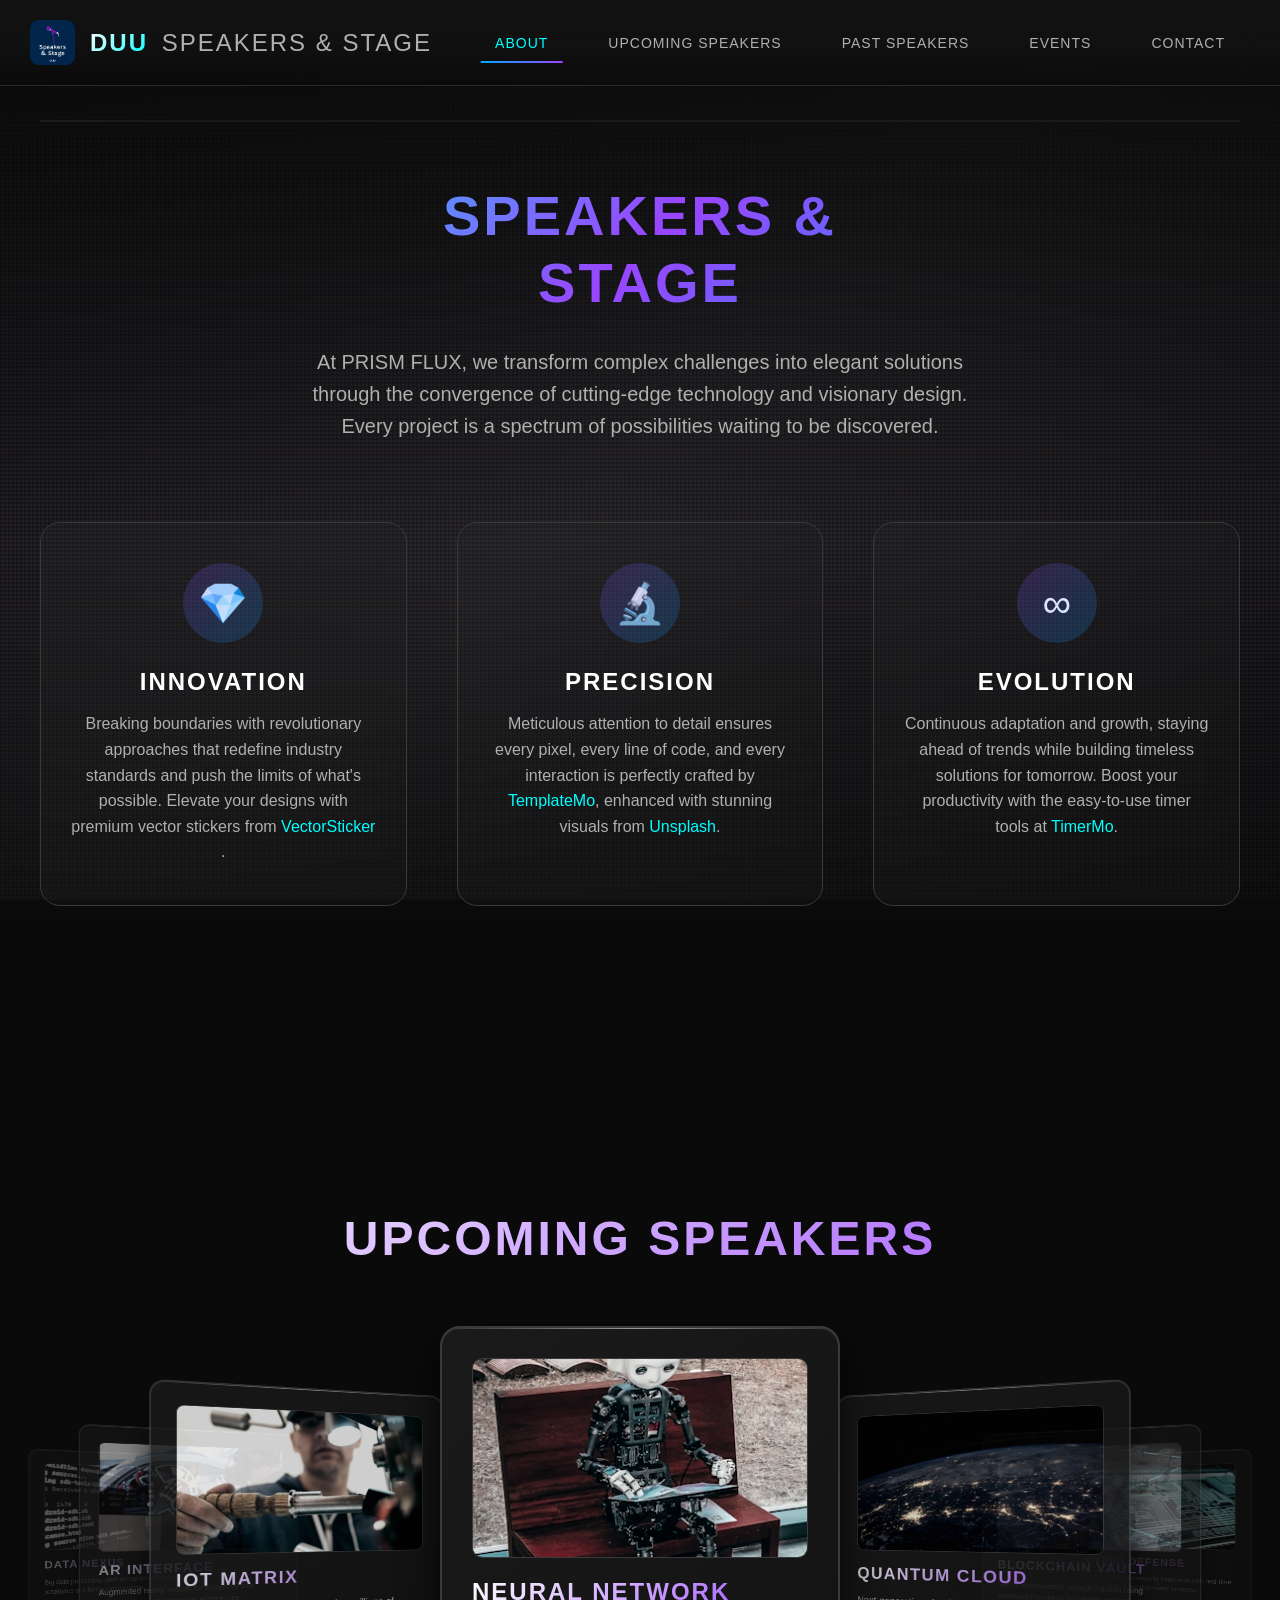
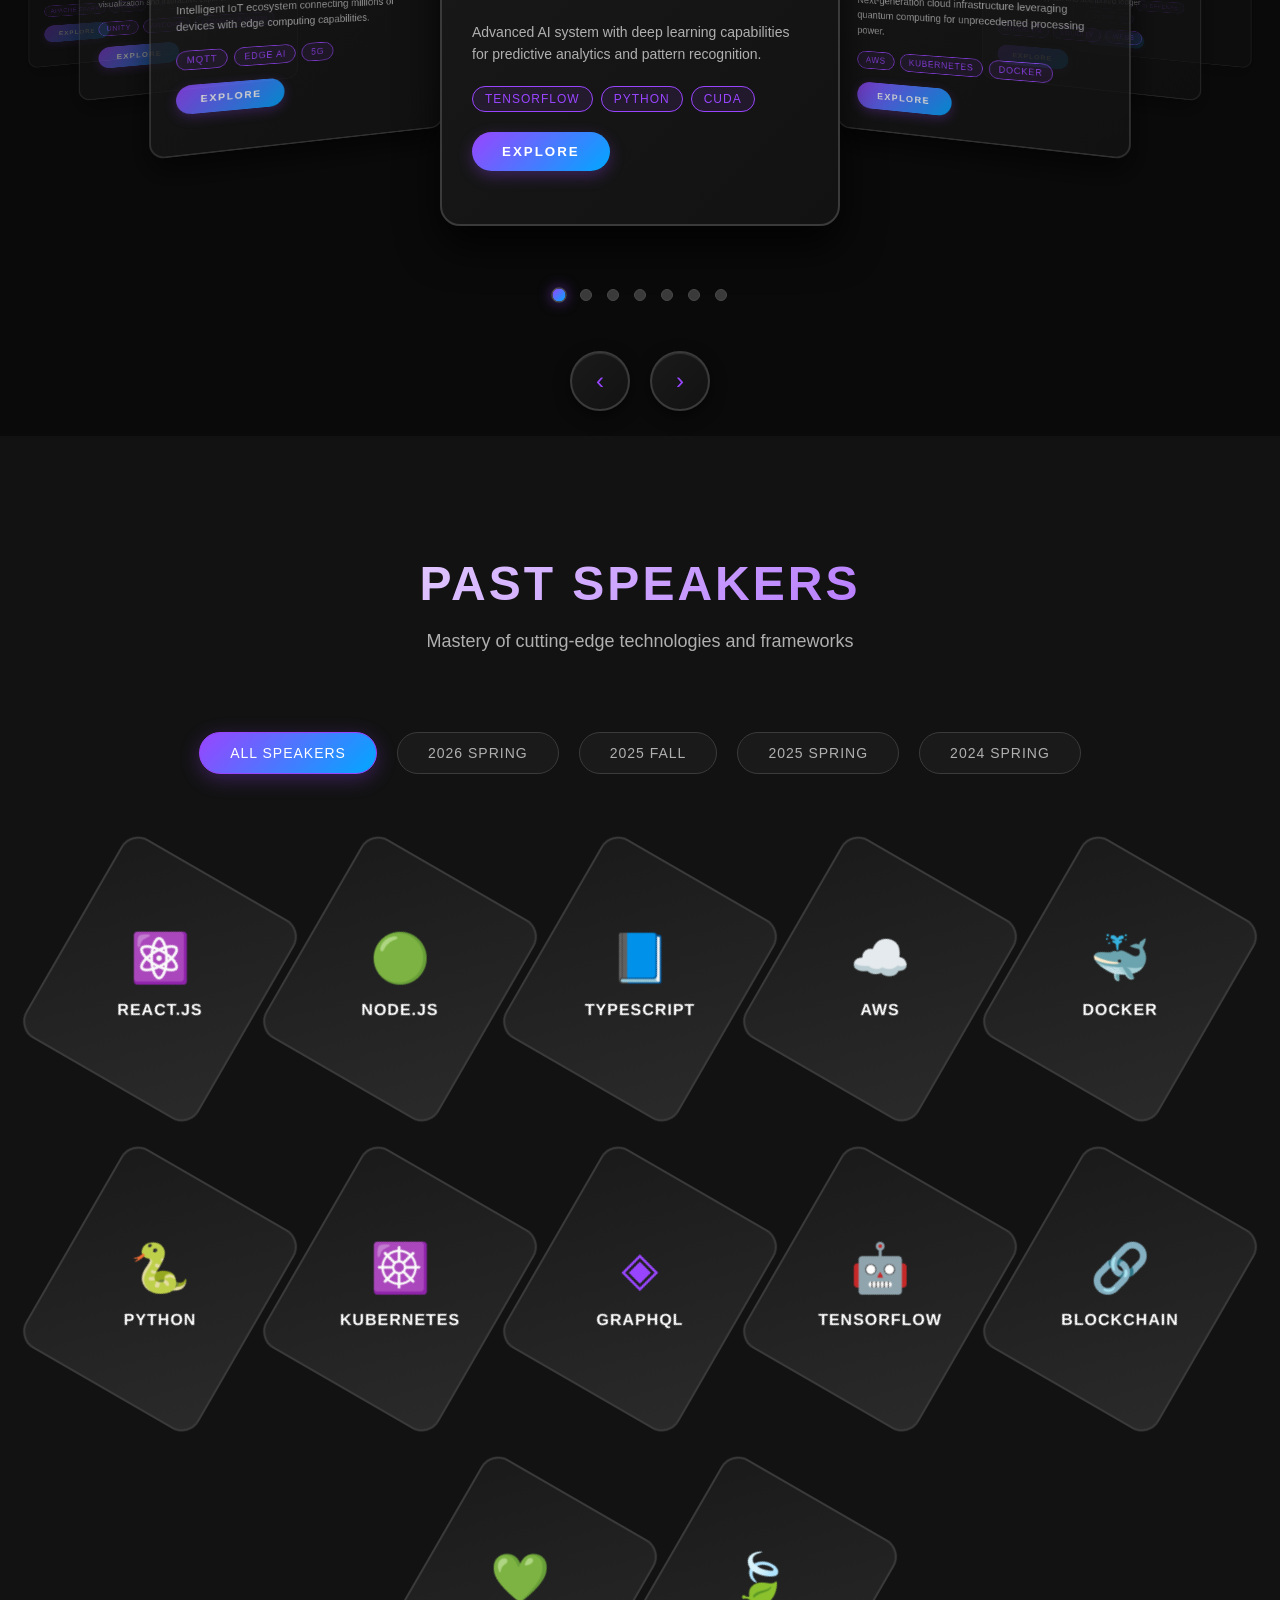
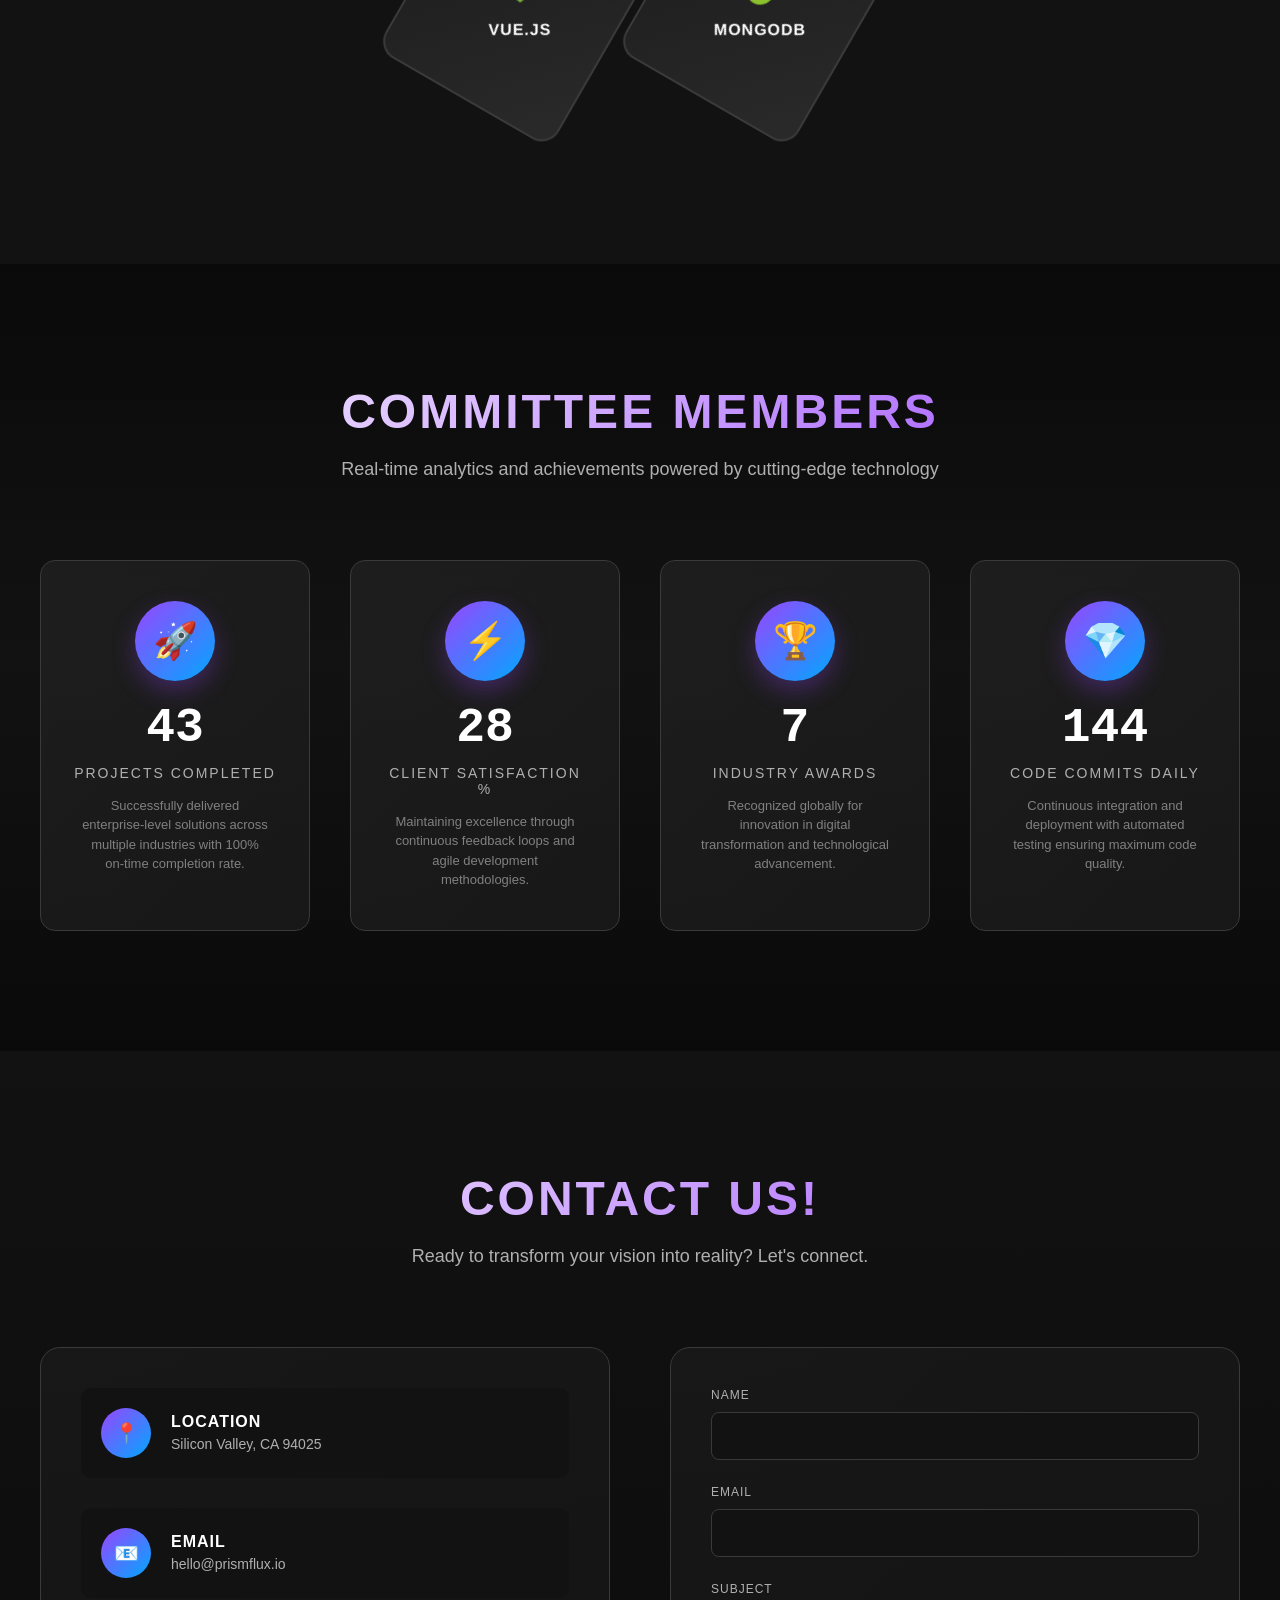
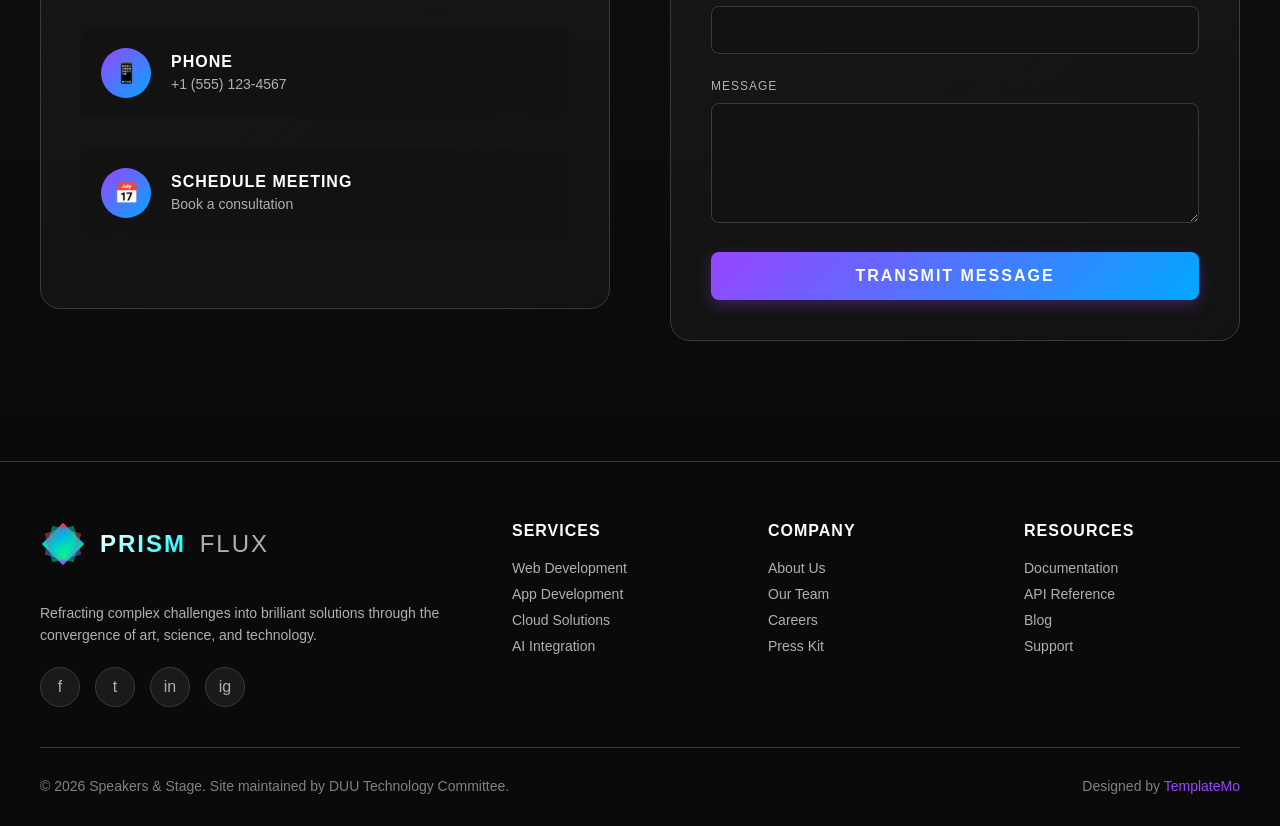
==== index.html @ f8efae1e "Upgraded past speakers card functionality + reorganized website sections." ====
<!DOCTYPE html>
<html lang="en">
<head>
    <meta charset="UTF-8">
    <meta name="viewport" content="width=device-width, initial-scale=1.0">
    <title>PRISM FLUX - Digital Innovation Studio</title>
    <link rel="stylesheet" href="templatemo-prism-flux.css">
</head>
<body>
    <div class="loader" id="loader">
        <div class="loader-content">
            <div class="loader-prism">
                <div class="prism-face"></div>
                <div class="prism-face"></div>
                <div class="prism-face"></div>
            </div>
            <div style="color: var(--accent-purple); font-size: 18px; text-transform: uppercase; letter-spacing: 3px;">backstage pass loading...</div>
        </div>
    </div>

    <header class="header" id="header">
        <nav class="nav-container">
            <a href="#about" class="logo">
                <div class="logo-icon">
                    <img src="images/speakers-stage-logo.png" class="logo-icon">
                </div>
                <span class="logo-text">
                    <span class="prism">duu</span>
                    <span class="flux">speakers & stage</span>
                </span>
            </a>
            
            <ul class="nav-menu" id="navMenu">
                <li><a href="#about" class="nav-link active">About</a></li>
                <li><a href="#home" class="nav-link">Upcoming Speakers</a></li>
                <li><a href="#skills" class="nav-link">Past Speakers</a></li>
                <li><a href="#stats" class="nav-link">Events</a></li>
                <li><a href="#contact" class="nav-link">Contact</a></li>
            </ul>
            
            <div class="menu-toggle" id="menuToggle">
                <span></span>
                <span></span>
                <span></span>
            </div>
        </nav>
    </header>

    <section class="philosophy-section" id="about">
        <div class="philosophy-container">
            <div class="prism-line"></div>
            
            <h1 class="philosophy-headline">
                Speakers &<br>Stage
            </h1>
            
            <p class="philosophy-subheading">
                At PRISM FLUX, we transform complex challenges into elegant solutions through the convergence of 
                cutting-edge technology and visionary design. Every project is a spectrum of possibilities 
                waiting to be discovered.
            </p>
            
            <div class="philosophy-pillars">
                <div class="pillar">
                    <div class="pillar-icon">💎</div>
                    <h3 class="pillar-title">Innovation</h3>
                    <p class="pillar-description">
                        Breaking boundaries with revolutionary approaches that redefine industry standards and push the limits of what's possible. Elevate your designs with premium vector stickers from <a href="https://www.vectorsticker.com" rel="nofollow" target="_blank">VectorSticker</a>.
                    </p>
                </div>
                
                <div class="pillar">
                    <div class="pillar-icon">🔬</div>
                    <h3 class="pillar-title">Precision</h3>
                    <p class="pillar-description">
                        Meticulous attention to detail ensures every pixel, every line of code, and every interaction is perfectly crafted by <a href="https://templatemo.com" rel="nofollow" target="_blank" style="color: var(--accent-cyan); text-decoration: none;">TemplateMo</a>, enhanced with stunning visuals from <a href="https://unsplash.com" rel="nofollow" target="_blank" style="color: var(--accent-cyan); text-decoration: none;">Unsplash</a>.
                    </p>
                </div>
                
                <div class="pillar">
                    <div class="pillar-icon">∞</div>
                    <h3 class="pillar-title">Evolution</h3>
                    <p class="pillar-description">
                        Continuous adaptation and growth, staying ahead of trends while building timeless solutions for tomorrow. Boost your productivity with the easy-to-use timer tools at <a href="https://timermo.com" rel="nofollow" target="_blank">TimerMo</a>.
                    </p>
                </div>
            </div>
            
            <div class="philosophy-particles" id="particles">
                </div>
        </div>
    </section>

    <section class="hero" id="home">
        <div class="carousel-container">
            <div class="section-header" style="margin-bottom: 40px;">
                <h2 class="section-title">Upcoming Speakers</h2>
            </div>
            <div class="carousel" id="carousel">
                </div>
            
            <div class="carousel-controls">
                <button class="carousel-btn" id="prevBtn">‹</button>
                <button class="carousel-btn" id="nextBtn">›</button>
            </div>
            
            <div class="carousel-indicators" id="indicators">
                </div>
        </div>
    </section>

    <section class="skills-section" id="skills">
        <div class="skills-container">
            <div class="section-header">
                <h2 class="section-title">Past Speakers</h2>
                <p class="section-subtitle">Mastery of cutting-edge technologies and frameworks</p>
            </div>
            
            <div class="skill-categories">
                <div class="category-tab active" data-category="all">All Speakers</div>
                <div class="category-tab" data-category="frontend">2026 Spring</div>
                <div class="category-tab" data-category="backend">2025 Fall</div>
                <div class="category-tab" data-category="cloud">2025 Spring</div>
                <div class="category-tab" data-category="emerging">2024 Spring</div>
            </div>

            <div class="skills-hexagon-grid" id="skillsGrid">
                </div>
        </div>
    </section>

    <section class="stats-section" id="stats">
        <div class="section-header">
            <h2 class="section-title">Committee Members</h2>
            <p class="section-subtitle">Real-time analytics and achievements powered by cutting-edge technology</p>
        </div>
        
        <div class="stats-grid">
            <div class="stat-card">
                <div class="stat-icon">🚀</div>
                <div class="stat-number" data-target="150">0</div>
                <div class="stat-label">Projects Completed</div>
                <p class="stat-description">Successfully delivered enterprise-level solutions across multiple industries with 100% on-time completion rate.</p>
            </div>
            
            <div class="stat-card">
                <div class="stat-icon">⚡</div>
                <div class="stat-number" data-target="99">0</div>
                <div class="stat-label">Client Satisfaction %</div>
                <p class="stat-description">Maintaining excellence through continuous feedback loops and agile development methodologies.</p>
            </div>
            
            <div class="stat-card">
                <div class="stat-icon">🏆</div>
                <div class="stat-number" data-target="25">0</div>
                <div class="stat-label">Industry Awards</div>
                <p class="stat-description">Recognized globally for innovation in digital transformation and technological advancement.</p>
            </div>
            
            <div class="stat-card">
                <div class="stat-icon">💎</div>
                <div class="stat-number" data-target="500">0</div>
                <div class="stat-label">Code Commits Daily</div>
                <p class="stat-description">Continuous integration and deployment with automated testing ensuring maximum code quality.</p>
            </div>
        </div>
    </section>

    <section class="contact-section" id="contact">
        <div class="section-header">
            <h2 class="section-title">Contact Us!</h2>
            <p class="section-subtitle">Ready to transform your vision into reality? Let's connect.</p>
        </div>
        
        <div class="contact-container">
            <div class="contact-info">
                <a href="https://maps.google.com/?q=Silicon+Valley+CA+94025" target="_blank" class="info-item">
                    <div class="info-icon">📍</div>
                    <div class="info-text">
                        <h4>Location</h4>
                        <p>Silicon Valley, CA 94025</p>
                    </div>
                </a>
                
                <a href="mailto:hello@prismflux.io" class="info-item">
                    <div class="info-icon">📧</div>
                    <div class="info-text">
                        <h4>Email</h4>
                        <p>hello@prismflux.io</p>
                    </div>
                </a>
                
                <a href="tel:+15551234567" class="info-item">
                    <div class="info-icon">📱</div>
                    <div class="info-text">
                        <h4>Phone</h4>
                        <p>+1 (555) 123-4567</p>
                    </div>
                </a>
                
                <a href="https://calendly.com" target="_blank" class="info-item">
                    <div class="info-icon">📅</div>
                    <div class="info-text">
                        <h4>Schedule Meeting</h4>
                        <p>Book a consultation</p>
                    </div>
                </a>
            </div>
            
            <form class="contact-form" id="contactForm">
                <div class="form-group">
                    <label for="name">Name</label>
                    <input type="text" id="name" name="name" required>
                </div>
                
                <div class="form-group">
                    <label for="email">Email</label>
                    <input type="email" id="email" name="email" required>
                </div>
                
                <div class="form-group">
                    <label for="subject">Subject</label>
                    <input type="text" id="subject" name="subject" required>
                </div>
                
                <div class="form-group">
                    <label for="message">Message</label>
                    <textarea id="message" name="message" required></textarea>
                </div>
                
                <button type="submit" class="submit-btn">Transmit Message</button>
            </form>
        </div>
    </section>

    <footer class="footer">
        <div class="footer-content">
            <div class="footer-brand">
                <div class="footer-logo">
                    <div class="logo-icon">
                        <div class="logo-prism">
                            <div class="prism-shape"></div>
                        </div>
                    </div>
                    <span class="logo-text">
                        <span class="prism">PRISM</span>
                        <span class="flux">FLUX</span>
                    </span>
                </div>
                <p class="footer-description">
                    Refracting complex challenges into brilliant solutions through the convergence of art, science, and technology.
                </p>
                <div class="footer-social">
                    <a href="#" class="social-icon">f</a>
                    <a href="#" class="social-icon">t</a>
                    <a href="#" class="social-icon">in</a>
                    <a href="#" class="social-icon">ig</a>
                </div>
            </div>
            
            <div class="footer-section">
                <h4>Services</h4>
                <div class="footer-links">
                    <a href="#">Web Development</a>
                    <a href="#">App Development</a>
                    <a href="#">Cloud Solutions</a>
                    <a href="#">AI Integration</a>
                </div>
            </div>
            
            <div class="footer-section">
                <h4>Company</h4>
                <div class="footer-links">
                    <a href="#">About Us</a>
                    <a href="#">Our Team</a>
                    <a href="#">Careers</a>
                    <a href="#">Press Kit</a>
                </div>
            </div>
            
            <div class="footer-section">
                <h4>Resources</h4>
                <div class="footer-links">
                    <a href="#">Documentation</a>
                    <a href="#">API Reference</a>
                    <a href="#">Blog</a>
                    <a href="#">Support</a>
                </div>
            </div>
        </div>
        
        <div class="footer-bottom">
            <div class="copyright">
                © 2026 Speakers & Stage. Site maintained by DUU Technology Committee.
            </div>
            <div class="footer-credits">
                Designed by <a href="https://templatemo.com" rel="nofollow" target="_blank">TemplateMo</a>
            </div>
        </div>
    </footer>
<script src="templatemo-prism-scripts.js"></script>
</body>
</html>
---- templatemo-prism-flux.css ----
@charset "utf-8";
/* CSS Document */

/*

TemplateMo 600 Prism Flux

https://templatemo.com/tm-600-prism-flux

*/

* {
	margin: 0;
	padding: 0;
	box-sizing: border-box;
}

:root {
	--primary-black: #0a0a0a;
	--carbon-dark: #121212;
	--carbon-medium: #1a1a1a;
	--carbon-light: #2a2a2a;
	--metal-dark: #3a3a3a;
	--metal-light: #4a4a4a;
	--accent-red: #ff3333;
	--accent-blue: #00a8ff;
	--accent-green: #00ff88;
	--accent-purple: #9945ff;
	--accent-cyan: #00ffff;
	--text-primary: #ffffff;
	--text-secondary: #b0b0b0;
	--text-dim: #808080;
}

html {
	scroll-behavior: smooth;
}

body {
	font-family: 'Orbitron', 'Rajdhani', sans-serif;
	background: var(--primary-black);
	color: var(--text-primary);
	overflow-x: hidden;
	position: relative;
}

/* Carbon Fiber Background Pattern */
body::before {
	content: '';
	position: fixed;
	top: 0;
	left: 0;
	width: 100%;
	height: 100%;
	background:
		repeating-linear-gradient(0deg,
			transparent,
			transparent 2px,
			rgba(255, 255, 255, 0.03) 2px,
			rgba(255, 255, 255, 0.03) 4px),
		repeating-linear-gradient(90deg,
			transparent,
			transparent 2px,
			rgba(255, 255, 255, 0.03) 2px,
			rgba(255, 255, 255, 0.03) 4px),
		linear-gradient(135deg,
			var(--primary-black) 0%,
			var(--carbon-dark) 25%,
			var(--carbon-medium) 50%,
			var(--carbon-dark) 75%,
			var(--primary-black) 100%);
	z-index: -2;
}

/* Animated Grid Overlay */
body::after {
	content: '';
	position: fixed;
	top: 0;
	left: 0;
	width: 100%;
	height: 100%;
	background-image:
		linear-gradient(rgba(255, 51, 51, 0.05) 2px, transparent 2px),
		linear-gradient(90deg, rgba(255, 51, 51, 0.05) 2px, transparent 2px);
	background-size: 150px 150px;
	animation: gridMove 20s linear infinite;
	z-index: -1;
	opacity: 0.5;
}

@keyframes gridMove {
	0% {
		transform: translate(0, 0);
	}

	100% {
		transform: translate(150px, 150px);
	}
}

/* Loading Screen */
.loader {
	position: fixed;
	top: 0;
	left: 0;
	width: 100%;
	height: 100vh;
	background: var(--primary-black);
	display: flex;
	justify-content: center;
	align-items: center;
	z-index: 10000;
	transition: opacity 0.5s, visibility 0.5s;
}

.loader.hidden {
	opacity: 0;
	visibility: hidden;
}

.loader-content {
	text-align: center;
}

.loader-prism {
	width: 100px;
	height: 100px;
	position: relative;
	margin: 0 auto 30px;
}

.prism-face {
	position: absolute;
	width: 100%;
	height: 100%;
	border: 2px solid transparent;
	transform-origin: center;
	animation: prismRotate 3s linear infinite;
}

.prism-face:nth-child(1) {
	border-image: linear-gradient(45deg, var(--accent-red), var(--accent-blue)) 1;
	animation-delay: 0s;
}

.prism-face:nth-child(2) {
	border-image: linear-gradient(45deg, var(--accent-blue), var(--accent-green)) 1;
	transform: rotate(60deg);
	animation-delay: 0.2s;
}

.prism-face:nth-child(3) {
	border-image: linear-gradient(45deg, var(--accent-green), var(--accent-purple)) 1;
	transform: rotate(120deg);
	animation-delay: 0.4s;
}

@keyframes prismRotate {
	0% {
		transform: rotate(0deg) scale(1);
	}

	50% {
		transform: rotate(180deg) scale(1.2);
	}

	100% {
		transform: rotate(360deg) scale(1);
	}
}

/* Navigation Header */
.header {
	position: fixed;
	top: 0;
	width: 100%;
	background: linear-gradient(180deg,
			rgba(18, 18, 18, 0.98) 0%,
			rgba(18, 18, 18, 0.9) 50%,
			rgba(18, 18, 18, 0) 100%);
	backdrop-filter: blur(20px);
	border-bottom: 1px solid rgba(255, 255, 255, 0.1);
	z-index: 1000;
	transition: all 0.3s ease;
}

.header.scrolled {
	background: rgba(18, 18, 18, 0.98);
	backdrop-filter: blur(30px);
	box-shadow: 0 10px 30px rgba(0, 0, 0, 0.8);
}

.nav-container {
	max-width: 1400px;
	margin: 0 auto;
	display: flex;
	justify-content: space-between;
	align-items: center;
	padding: 20px 30px;
}

.logo {
	display: flex;
	align-items: center;
	text-decoration: none;
	position: relative;
}

.logo-icon {
	width: 45px;
	height: 45px;
	margin-right: 15px;
	position: relative;
}

/* Prism-inspired logo */
.logo-prism {
	width: 100%;
	height: 100%;
	position: relative;
	display: flex;
	align-items: center;
	justify-content: center;
}

.prism-shape {
	width: 30px;
	height: 30px;
	position: relative;
	transform: rotate(45deg);
	background: linear-gradient(135deg,
			var(--accent-red) 0%,
			var(--accent-blue) 33%,
			var(--accent-green) 66%,
			var(--accent-purple) 100%);
	animation: prismShine 3s ease-in-out infinite;
}

@keyframes prismShine {

	0%,
	100% {
		filter: brightness(1) hue-rotate(0deg);
		transform: rotate(45deg) scale(1);
	}

	50% {
		filter: brightness(1.5) hue-rotate(10deg);
		transform: rotate(45deg) scale(1.1);
	}
}

.prism-shape::before,
.prism-shape::after {
	content: '';
	position: absolute;
	width: 100%;
	height: 100%;
	background: inherit;
	opacity: 0.5;
}

.prism-shape::before {
	transform: rotate(60deg);
}

.prism-shape::after {
	transform: rotate(-60deg);
}

.logo-text {
	font-size: 24px;
	font-weight: 900;
	letter-spacing: 2px;
	text-transform: uppercase;
}

.logo-text .prism {
	background: linear-gradient(135deg, var(--text-primary), var(--accent-cyan));
	-webkit-background-clip: text;
	-webkit-text-fill-color: transparent;
	background-clip: text;
}

.logo-text .flux {
	color: var(--text-secondary);
	font-weight: 300;
	margin-left: 5px;
}

.nav-menu {
	display: flex;
	list-style: none;
	gap: 10px;
	align-items: center;
}

.nav-menu a {
	color: var(--text-secondary);
	text-decoration: none;
	padding: 12px 25px;
	transition: all 0.3s ease;
	position: relative;
	text-transform: uppercase;
	font-weight: 500;
	letter-spacing: 1px;
	font-size: 14px;
}

.nav-menu a::before {
	content: '';
	position: absolute;
	bottom: 0;
	left: 50%;
	transform: translateX(-50%);
	width: 0;
	height: 2px;
	background: linear-gradient(90deg, var(--accent-blue), var(--accent-purple));
	transition: width 0.3s ease;
}

.nav-menu a:hover {
	color: var(--text-primary);
}

.nav-menu a:hover::before,
.nav-menu a.active::before {
	width: 80%;
}

.nav-menu a.active {
	color: var(--accent-cyan);
}

.menu-toggle {
	display: none;
	flex-direction: column;
	cursor: pointer;
	padding: 5px;
}

.menu-toggle span {
	width: 30px;
	height: 3px;
	background: linear-gradient(90deg, var(--accent-blue), var(--accent-purple));
	margin: 3px 0;
	transition: 0.3s;
	border-radius: 2px;
}

.menu-toggle.active span:nth-child(1) {
	transform: rotate(-45deg) translate(-5px, 6px);
}

.menu-toggle.active span:nth-child(2) {
	opacity: 0;
}

.menu-toggle.active span:nth-child(3) {
	transform: rotate(45deg) translate(-5px, -6px);
}

/* Hero Section with 3D Carousel */
.hero {
	position: relative !important;
	height: 1300px !important;
	width: 100%;
	display: flex !important;
	align-items: center !important;
	justify-content: center !important;
	overflow: visible !important;
	margin-top: -350px !important; 
	z-index: 1 !important;
	transform: none !important;
}

.hero .section-header {
    margin-bottom: 110px !important;
    position: relative !important;
    z-index: 10 !important;
	margin-top: -100px !important; 

}

.carousel-container {
	position: relative !important;
	width: 100% !important;
	max-width: 1600px !important;
	height: 400px !important;
	perspective: 1000px !important;
	margin-top: 250px
}

.carousel {
	position: relative !important;
	width: 100% !important;
	height: 100% !important;
	transform-style: preserve-3d !important;
}


.carousel-item {
	position: absolute;
	width: 400px;
	height: 500px;
	left: 50%;
	top: 50%;
	transform-style: preserve-3d;
	transition: all 0.8s cubic-bezier(0.4, 0.0, 0.2, 1);
	cursor: pointer;
	transform-origin: center center;
}

.carousel-item .card {
	width: 100%;
	height: 100%;
	background: linear-gradient(135deg, var(--carbon-medium), var(--carbon-dark));
	border: 2px solid var(--metal-dark);
	border-radius: 20px;
	padding: 30px;
	position: relative;
	overflow: hidden;
	box-shadow:
		0 20px 40px rgba(0, 0, 0, 0.8),
		inset 0 1px 0 rgba(255, 255, 255, 0.1);
}

.carousel-item .card::before {
	content: '';
	position: absolute;
	top: 0;
	left: 0;
	right: 0;
	height: 1px;
	background: linear-gradient(90deg,
			transparent,
			rgba(255, 255, 255, 0.5),
			transparent);
	animation: scanline 3s linear infinite;
}

@keyframes scanline {
	0% {
		transform: translateY(0);
	}

	100% {
		transform: translateY(500px);
	}
}

.card-number {
	position: absolute;
	top: 20px;
	right: 30px;
	font-size: 72px;
	font-weight: 900;
	color: rgba(153, 69, 255, 0.1);
	font-family: 'Orbitron', monospace;
}

.card-image {
	width: 100%;
	height: 200px;
	background: var(--carbon-dark);
	border-radius: 10px;
	margin-bottom: 20px;
	overflow: hidden;
	position: relative;
	border: 1px solid var(--metal-dark);
}

.card-image img {
	width: 100%;
	height: 100%;
	object-fit: cover;
	filter: grayscale(50%) contrast(1.2);
	transition: all 0.5s ease;
}

.carousel-item:hover .card-image img {
	filter: grayscale(0%) contrast(1.3);
	transform: scale(1.1);
}

.card-title {
	font-size: 24px;
	font-weight: 700;
	margin-bottom: 15px;
	text-transform: uppercase;
	letter-spacing: 2px;
	background: linear-gradient(135deg, var(--text-primary), var(--accent-purple));
	-webkit-background-clip: text;
	-webkit-text-fill-color: transparent;
	background-clip: text;
}

.card-description {
	color: var(--text-secondary);
	line-height: 1.6;
	margin-bottom: 20px;
	font-size: 14px;
}

.card-tech {
	display: flex;
	flex-wrap: wrap;
	gap: 8px;
	margin-bottom: 20px;
}

.tech-badge {
	padding: 5px 12px;
	background: rgba(153, 69, 255, 0.1);
	border: 1px solid var(--accent-purple);
	border-radius: 20px;
	font-size: 12px;
	color: var(--accent-purple);
	text-transform: uppercase;
	letter-spacing: 1px;
}

.card-cta {
	padding: 12px 30px;
	background: linear-gradient(135deg, var(--accent-purple), var(--accent-blue));
	border: none;
	border-radius: 30px;
	color: var(--text-primary);
	font-weight: 700;
	text-transform: uppercase;
	letter-spacing: 2px;
	cursor: pointer;
	transition: all 0.3s ease;
	box-shadow: 0 5px 15px rgba(153, 69, 255, 0.3);
}

.card-cta:hover {
	transform: translateY(-2px);
	box-shadow: 0 8px 25px rgba(153, 69, 255, 0.5);
}

.carousel-controls {
	position: absolute;
	bottom: -300px;
	left: 50%;
	transform: translateX(-50%);
	display: flex;
	gap: 20px;
	z-index: 100;
	margin-top: 700px !important

}

.carousel-btn {
	width: 60px;
	height: 60px;
	background: linear-gradient(135deg, var(--carbon-medium), var(--carbon-dark));
	border: 2px solid var(--metal-dark);
	border-radius: 50%;
	color: var(--accent-purple);
	font-size: 24px;
	cursor: pointer;
	transition: all 0.3s ease;
	display: flex;
	align-items: center;
	justify-content: center;
	box-shadow:
		0 5px 15px rgba(0, 0, 0, 0.5),
		inset 0 1px 0 rgba(255, 255, 255, 0.1);
}

.carousel-btn:hover {
	border-color: var(--accent-purple);
	box-shadow:
		0 8px 25px rgba(153, 69, 255, 0.3),
		inset 0 1px 0 rgba(255, 255, 255, 0.2);
	transform: scale(1.1);
}

.carousel-indicators {
	position: absolute;
	bottom: -190px;
	left: 50%;
	transform: translateX(-50%);
	display: flex;
	gap: 15px;
	z-index: 100;
}

.indicator {
	width: 12px;
	height: 12px;
	background: var(--metal-dark);
	border: 1px solid var(--metal-light);
	border-radius: 50%;
	cursor: pointer;
	transition: all 0.3s ease;
}

.indicator.active {
	background: linear-gradient(135deg, var(--accent-purple), var(--accent-blue));
	box-shadow: 0 0 10px rgba(153, 69, 255, 0.5);
	transform: scale(1.3);
}

/* NEW: Prism Philosophy Section */
.philosophy-section {
	padding: 120px 30px;
	background: linear-gradient(180deg,
			var(--primary-black) 0%,
			rgba(153, 69, 255, 0.02) 50%,
			var(--primary-black) 100%);
	position: relative;
	overflow: hidden;
}

.philosophy-container {
	max-width: 1200px;
	margin: 0 auto;
	text-align: center;
}

/* Animated Prism Line */
.prism-line {
	width: 100%;
	height: 2px;
	margin: 0 auto 60px;
	position: relative;
	overflow: hidden;
	background: var(--carbon-medium);
}

.prism-line::before {
	content: '';
	position: absolute;
	top: 0;
	left: -100%;
	width: 100%;
	height: 100%;
	background: linear-gradient(90deg,
			transparent,
			var(--accent-red) 20%,
			var(--accent-blue) 40%,
			var(--accent-green) 60%,
			var(--accent-purple) 80%,
			transparent);

	animation: prismSweep 4s ease-in-out infinite;
}

@keyframes prismSweep {
	0% {
		left: -100%;
	}

	100% {
		left: 100%;
	}
}

.philosophy-headline {
	font-size: 56px;
	font-weight: 900;
	text-transform: uppercase;
	letter-spacing: 3px;
	margin-bottom: 30px;
	line-height: 1.2;
	background: linear-gradient(135deg,
			var(--accent-cyan) 0%,
			var(--accent-purple) 25%,
			var(--accent-blue) 50%,
			var(--accent-green) 75%,
			var(--accent-cyan) 100%);
	-webkit-background-clip: text;
	-webkit-text-fill-color: transparent;
	background-clip: text;
	background-size: 200% 200%;
	animation: gradientFlow 5s ease infinite;
}

@keyframes gradientFlow {
	0% {
		background-position: 0% 50%;
	}

	50% {
		background-position: 100% 50%;
	}

	100% {
		background-position: 0% 50%;
	}
}

.philosophy-subheading {
	font-size: 20px;
	color: var(--text-secondary);
	max-width: 700px;
	margin: 0 auto 80px;
	line-height: 1.6;
	font-weight: 300;
}

.philosophy-pillars {
	display: grid;
	grid-template-columns: repeat(auto-fit, minmax(300px, 1fr));
	gap: 50px;
	margin-bottom: 60px;
}

.pillar {
	position: relative;
	padding: 40px 30px;
	background: linear-gradient(135deg,
			rgba(42, 42, 42, 0.2),
			rgba(26, 26, 26, 0.3));
	border: 1px solid var(--metal-dark);
	border-radius: 20px;
	transition: all 0.4s ease;
	overflow: hidden;
}

.pillar::before {
	content: '';
	position: absolute;
	top: 0;
	left: 0;
	width: 100%;
	height: 2px;
	background: linear-gradient(90deg,
			var(--accent-purple),
			var(--accent-blue),
			var(--accent-green));
	transform: scaleX(0);
	transition: transform 0.4s ease;
}

.pillar:hover::before {
	transform: scaleX(1);
}

.pillar:hover {
	transform: translateY(-10px);
	border-color: var(--accent-purple);
	box-shadow: 0 20px 40px rgba(153, 69, 255, 0.2);
	background: linear-gradient(135deg,
			rgba(153, 69, 255, 0.05),
			rgba(26, 26, 26, 0.3));
}

.pillar-icon {
	width: 80px;
	height: 80px;
	margin: 0 auto 25px;
	display: flex;
	align-items: center;
	justify-content: center;
	font-size: 40px;
	position: relative;
}

.pillar-icon::before {
	content: '';
	position: absolute;
	width: 100%;
	height: 100%;
	background: linear-gradient(135deg, var(--accent-purple), var(--accent-blue));
	border-radius: 50%;
	opacity: 0.2;
	animation: pulse 3s ease-in-out infinite;
}

@keyframes pulse {

	0%,
	100% {
		transform: scale(1);
		opacity: 0.2;
	}

	50% {
		transform: scale(1.2);
		opacity: 0.1;
	}
}

.pillar-title {
	font-size: 24px;
	font-weight: 700;
	text-transform: uppercase;
	letter-spacing: 2px;
	margin-bottom: 15px;
	color: var(--text-primary);
}

.pillar-description {
	font-size: 16px;
	color: var(--text-secondary);
	line-height: 1.6;
}
.pillar-description a {
	color: var(--accent-cyan);
	text-decoration: none;
	transition: all 0.3s ease;
	position: relative;
}

.pillar-description a::after {
	content: '';
	position: absolute;
	bottom: -2px;
	left: 0;
	width: 0;
	height: 1px;
	background: var(--accent-cyan);
	transition: width 0.3s ease;
}

.pillar-description a:hover {
	color: var(--accent-purple);
}

.pillar-description a:hover::after {
	width: 100%;
}

/* Particle Effect Background */
.philosophy-particles {
	position: absolute;
	width: 100%;
	height: 100%;
	top: 0;
	left: 0;
	overflow: hidden;
	pointer-events: none;
}

.particle {
	position: absolute;
	width: 4px;
	height: 4px;
	background: linear-gradient(135deg, var(--accent-cyan), var(--accent-purple));
	border-radius: 50%;
	opacity: 0;
	animation: float-particle 20s infinite linear;
}

@keyframes float-particle {
	0% {
		transform: translateY(0) rotate(0deg);
		opacity: 0;
	}

	5% {
		opacity: 1;
	}

	95% {
		opacity: 1;
	}

	100% {
		transform: translateY(-100vh) rotate(720deg);
		opacity: 0;
	}
}

/* Stats Section with Content */
.stats-section {
	padding: 120px 30px;
	background: linear-gradient(180deg,
			var(--primary-black) 0%,
			var(--carbon-dark) 50%,
			var(--primary-black) 100%);
	position: relative;
}

.stats-grid {
	max-width: 1200px;
	margin: 0 auto;
	display: grid;
	grid-template-columns: repeat(auto-fit, minmax(250px, 1fr));
	gap: 40px;
}

.stat-card {
	background: linear-gradient(135deg,
			rgba(42, 42, 42, 0.5),
			rgba(26, 26, 26, 0.8));
	border: 1px solid var(--metal-dark);
	border-radius: 15px;
	padding: 40px 30px;
	text-align: center;
	position: relative;
	overflow: hidden;
	transition: all 0.3s ease;
}

.stat-card::before {
	content: '';
	position: absolute;
	top: 0;
	left: -100%;
	width: 100%;
	height: 2px;
	background: linear-gradient(90deg,
			transparent,
			var(--accent-purple),
			transparent);
	animation: none;
}

.stat-card:hover::before {
	animation: slideRight 0.5s ease forwards;
}

@keyframes slideRight {
	0% {
		left: -100%;
	}

	100% {
		left: 100%;
	}
}

.stat-card:hover {
	transform: translateY(-5px);
	border-color: var(--accent-purple);
	box-shadow: 0 15px 35px rgba(153, 69, 255, 0.2);
}

.stat-icon {
	width: 80px;
	height: 80px;
	background: linear-gradient(135deg, var(--accent-purple), var(--accent-blue));
	border-radius: 50%;
	display: flex;
	align-items: center;
	justify-content: center;
	margin: 0 auto 20px;
	font-size: 36px;
	color: var(--text-primary);
	box-shadow: 0 10px 25px rgba(153, 69, 255, 0.3);
}

.stat-number {
	font-size: 48px;
	font-weight: 900;
	color: var(--text-primary);
	margin-bottom: 10px;
	font-family: 'Orbitron', monospace;
}

.stat-label {
	font-size: 14px;
	color: var(--text-secondary);
	text-transform: uppercase;
	letter-spacing: 2px;
	margin-bottom: 15px;
}

.stat-description {
	font-size: 13px;
	color: var(--text-dim);
	line-height: 1.5;
	padding: 0 10px;
}

/* Enhanced Skills Section - Technical Arsenal */
.skills-section {
	padding: 120px 30px;
	background: var(--carbon-dark);
	position: relative;
	overflow: hidden;
}

.skills-container {
	max-width: 1200px;
	margin: 0 auto;
}

.section-header {
	text-align: center;
	margin-bottom: 80px;
}

.section-title {
	font-size: 48px;
	font-weight: 900;
	text-transform: uppercase;
	letter-spacing: 3px;
	margin-bottom: 20px;
	background: linear-gradient(135deg, var(--text-primary), var(--accent-purple));
	-webkit-background-clip: text;
	-webkit-text-fill-color: transparent;
	background-clip: text;
}

.section-subtitle {
	color: var(--text-secondary);
	font-size: 18px;
	max-width: 600px;
	margin: 0 auto;
}

/* Hexagonal Skills Grid */
.skills-hexagon-grid {
    display: flex;
    flex-wrap: wrap;
    justify-content: center;
    gap: 20px;
    margin-top: 60px;
}

.skill-hexagon {
    width: 200px;
    height: 230px;
    position: relative;
    margin: 30px 10px;
    cursor: pointer;
    perspective: 1000px;
    z-index: 1;
    display: inline-block;
}

.hexagon-inner {
    width: 100%;
    height: 100%;
    position: relative;
    transition: transform 0.6s cubic-bezier(0.4, 0, 0.2, 1), 
                width 0.6s ease, height 0.6s ease;
    transform-style: preserve-3d;
}

.skill-hexagon.active .hexagon-inner {
    transform: rotateY(180deg);
}

.hexagon-front, 
.hexagon-back {
    position: absolute;
    width: 100%;
    height: 100%;
    -webkit-backface-visibility: hidden;
    backface-visibility: hidden;
    transform: rotate(30deg);
    background: linear-gradient(135deg, var(--carbon-medium), var(--carbon-light));
    border: 2px solid var(--metal-dark);
    border-radius: 20px;
}

.hexagon-back {
    transform: rotate(-30deg) rotateY(180deg);
    background: linear-gradient(135deg, var(--carbon-dark), var(--accent-purple));
}

.skill-hexagon.active {
    z-index: 9999;
}

.skill-hexagon.active .hexagon-inner {
    position: fixed;
    top: 50%;
    left: 50%;
    width: 300px;
    height: 345px;
    margin-left: -150px;
    margin-top: -172px;
    z-index: 10000;
}

.skills-overlay {
    position: fixed;
    top: 0;
    left: 0;
    width: 100%;
    height: 100%;
    background: rgba(0, 0, 0, 0.4);
    backdrop-filter: blur(4px);
    opacity: 0;
    pointer-events: none;
    transition: opacity 0.4s ease;
    z-index: 9000;
}

.skills-overlay.show {
    opacity: 1;
    pointer-events: auto;
}

.hexagon-content {
    transform: rotate(-30deg);
    display: flex;
    flex-direction: column;
    align-items: center;
    justify-content: center;
    padding: 20px;
    width: 100%;
    height: 100%;
}

.hexagon-back .hexagon-content {
    transform: rotate(30deg);
}

.skill-icon-hex, 
.skill-name-hex, 
.skill-percentage-hex {
    display: block;
    text-align: center;
}

.skill-icon-hex {
    font-size: 48px;
    margin-bottom: 15px;
    color: var(--accent-purple);
    animation: float 3s ease-in-out infinite;
}

@keyframes float {
    0%, 100% { transform: translateY(0); }
    50% { transform: translateY(-10px); }
}

.skill-name-hex {
    font-size: 16px;
    font-weight: 700;
    text-transform: uppercase;
    letter-spacing: 1px;
    color: var(--text-primary);
    margin-bottom: 10px;
    text-align: center;
}

.skill-level {
    width: 100%;
    height: 4px;
    background: var(--carbon-dark);
    border-radius: 2px;
    overflow: hidden;
    position: relative;
}

.skill-level-fill {
    height: 100%;
    background: linear-gradient(90deg, var(--accent-blue), var(--accent-purple));
    border-radius: 2px;
    position: relative;
}

.skill-percentage-hex {
    font-size: 14px;
    color: var(--text-secondary);
    margin-top: 8px;
    font-weight: 600;
}

@keyframes float {

	0%,
	100% {
		transform: translateY(0);
	}

	50% {
		transform: translateY(-10px);
	}
}

.skill-name-hex {
	font-size: 16px;
	font-weight: 700;
	text-transform: uppercase;
	letter-spacing: 1px;
	color: var(--text-primary);
	margin-bottom: 10px;
	text-align: center;
}

.skill-level {
	width: 100%;
	height: 4px;
	background: var(--carbon-dark);
	border-radius: 2px;
	overflow: hidden;
	position: relative;
}

.skill-level-fill {
	height: 100%;
	background: linear-gradient(90deg, var(--accent-blue), var(--accent-purple));
	border-radius: 2px;
	position: relative;
	animation: fillLevel 2s ease-out;
}

@keyframes fillLevel {
	0% {
		width: 0;
	}
}

.skill-percentage-hex {
	font-size: 14px;
	color: var(--text-secondary);
	margin-top: 8px;
	font-weight: 600;
}

/* Skill Categories Tabs */
.skill-categories {
	display: flex;
	justify-content: center;
	gap: 20px;
	margin-bottom: 40px;
	flex-wrap: wrap;
}

.category-tab {
	padding: 12px 30px;
	background: var(--carbon-medium);
	border: 1px solid var(--metal-dark);
	border-radius: 30px;
	color: var(--text-secondary);
	cursor: pointer;
	transition: all 0.3s ease;
	text-transform: uppercase;
	font-size: 14px;
	letter-spacing: 1px;
}

.category-tab:hover {
	background: rgba(153, 69, 255, 0.1);
	border-color: var(--accent-purple);
	color: var(--text-primary);
}

.category-tab.active {
	background: linear-gradient(135deg, var(--accent-purple), var(--accent-blue));
	border-color: var(--accent-purple);
	color: var(--text-primary);
	box-shadow: 0 5px 20px rgba(153, 69, 255, 0.3);
}

/* Contact Section */
.contact-section {
	padding: 120px 30px;
	background: linear-gradient(180deg,
			var(--carbon-dark) 0%,
			var(--primary-black) 100%);
	position: relative;
}

.contact-container {
	max-width: 1200px;
	margin: 0 auto;
	display: grid;
	grid-template-columns: 1fr 1fr;
	gap: 60px;
	align-items: start;
}

.contact-info {
	padding: 40px;
	background: linear-gradient(135deg,
			rgba(42, 42, 42, 0.3),
			rgba(26, 26, 26, 0.5));
	border: 1px solid var(--metal-dark);
	border-radius: 20px;
}

.info-item {
	display: flex;
	align-items: center;
	margin-bottom: 30px;
	padding: 20px;
	background: var(--carbon-dark);
	border-radius: 10px;
	transition: all 0.3s ease;
	text-decoration: none;
	cursor: pointer;
	position: relative;
	overflow: hidden;
}

.info-item::before {
	content: '';
	position: absolute;
	top: 0;
	left: -100%;
	width: 100%;
	height: 100%;
	background: linear-gradient(90deg,
			transparent,
			rgba(153, 69, 255, 0.1),
			transparent);
	transition: left 0.5s ease;
}

.info-item:hover::before {
	left: 100%;
}

.info-item:hover {
	transform: translateX(10px);
	background: rgba(153, 69, 255, 0.1);
	box-shadow: 0 5px 20px rgba(153, 69, 255, 0.2);
}

a.info-item {
	color: inherit;
	text-decoration: none;
}

.info-icon {
	width: 50px;
	height: 50px;
	background: linear-gradient(135deg, var(--accent-purple), var(--accent-blue));
	border-radius: 50%;
	display: flex;
	align-items: center;
	justify-content: center;
	margin-right: 20px;
	color: var(--text-primary);
	font-size: 20px;
	flex-shrink: 0;
	transition: all 0.3s ease;
}

.info-item:hover .info-icon {
	transform: scale(1.1) rotate(10deg);
	box-shadow: 0 8px 25px rgba(153, 69, 255, 0.4);
}

.info-text h4 {
	color: var(--text-primary);
	margin-bottom: 5px;
	font-size: 16px;
	text-transform: uppercase;
	letter-spacing: 1px;
	transition: all 0.3s ease;
}

.info-item:hover .info-text h4 {
	color: var(--accent-cyan);
}

.info-text p {
	color: var(--text-secondary);
	font-size: 14px;
	transition: all 0.3s ease;
}

.info-item:hover .info-text p {
	color: var(--text-primary);
}

/* Add external link indicator for clickable items */
.info-item[target="_blank"] .info-text p::after {
	content: ' ↗';
	font-size: 12px;
	opacity: 0;
	transition: opacity 0.3s ease;
}

.info-item[target="_blank"]:hover .info-text p::after {
	opacity: 1;
}

.contact-form {
	padding: 40px;
	background: linear-gradient(135deg,
			rgba(42, 42, 42, 0.3),
			rgba(26, 26, 26, 0.5));
	border: 1px solid var(--metal-dark);
	border-radius: 20px;
}

.form-group {
	margin-bottom: 25px;
}

.form-group label {
	display: block;
	color: var(--text-secondary);
	margin-bottom: 10px;
	text-transform: uppercase;
	font-size: 12px;
	letter-spacing: 1px;
}

.form-group input,
.form-group textarea {
	width: 100%;
	padding: 15px;
	background: var(--carbon-dark);
	border: 1px solid var(--metal-dark);
	border-radius: 8px;
	color: var(--text-primary);
	font-size: 14px;
	transition: all 0.3s ease;
}

.form-group input:focus,
.form-group textarea:focus {
	outline: none;
	border-color: var(--accent-purple);
	box-shadow: 0 0 10px rgba(153, 69, 255, 0.2);
}

.form-group textarea {
	resize: vertical;
	min-height: 120px;
}

.submit-btn {
	width: 100%;
	padding: 15px;
	background: linear-gradient(135deg, var(--accent-purple), var(--accent-blue));
	border: none;
	border-radius: 8px;
	color: var(--text-primary);
	font-size: 16px;
	font-weight: 700;
	text-transform: uppercase;
	letter-spacing: 2px;
	cursor: pointer;
	transition: all 0.3s ease;
	box-shadow: 0 5px 15px rgba(153, 69, 255, 0.3);
}

.submit-btn:hover {
	transform: translateY(-3px);
	box-shadow: 0 8px 25px rgba(153, 69, 255, 0.5);
}

/* Footer */
.footer {
	padding: 60px 30px 30px;
	background: var(--primary-black);
	border-top: 1px solid var(--metal-dark);
	position: relative;
}

.footer-content {
	max-width: 1200px;
	margin: 0 auto;
	display: grid;
	grid-template-columns: 2fr 1fr 1fr 1fr;
	gap: 40px;
	margin-bottom: 40px;
}

.footer-brand {
	display: flex;
	flex-direction: column;
	gap: 20px;
}

.footer-logo {
	display: flex;
	align-items: center;
	margin-bottom: 15px;
}

.footer-description {
	color: var(--text-secondary);
	line-height: 1.6;
	font-size: 14px;
}

.footer-social {
	display: flex;
	gap: 15px;
}

.social-icon {
	width: 40px;
	height: 40px;
	background: var(--carbon-medium);
	border: 1px solid var(--metal-dark);
	border-radius: 50%;
	display: flex;
	align-items: center;
	justify-content: center;
	color: var(--text-secondary);
	text-decoration: none;
	transition: all 0.3s ease;
}

.social-icon:hover {
	background: linear-gradient(135deg, var(--accent-purple), var(--accent-blue));
	border-color: var(--accent-purple);
	color: var(--text-primary);
	transform: translateY(-3px);
	box-shadow: 0 5px 15px rgba(153, 69, 255, 0.3);
}

.footer-section h4 {
	color: var(--text-primary);
	margin-bottom: 20px;
	text-transform: uppercase;
	letter-spacing: 1px;
	font-size: 16px;
}

.footer-links {
	display: flex;
	flex-direction: column;
	gap: 10px;
}

.footer-links a {
	color: var(--text-secondary);
	text-decoration: none;
	transition: all 0.3s ease;
	font-size: 14px;
}

.footer-links a:hover {
	color: var(--accent-purple);
	padding-left: 10px;
}

.footer-bottom {
	padding-top: 30px;
	border-top: 1px solid var(--metal-dark);
	display: flex;
	justify-content: space-between;
	align-items: center;
	max-width: 1200px;
	margin: 0 auto;
}

.copyright {
	color: var(--text-dim);
	font-size: 14px;
}

.footer-credits {
	color: var(--text-dim);
	font-size: 14px;
}

.footer-credits a {
	color: var(--accent-purple);
	text-decoration: none;
}

.footer-credits a:hover {
	text-decoration: underline;
}

/* Responsive Design */
@media (max-width: 1024px) {
	.carousel-item {
		width: 350px;
		height: 480px;
	}

	.carousel-controls {
		bottom: -60px;
	}

	.card-image {
		height: 170px;
	}

	.card-title {
		font-size: 22px;
	}

	.card-description {
		font-size: 13px;
	}

	.philosophy-pillars {
		grid-template-columns: 1fr;
	}

	.contact-container {
		grid-template-columns: 1fr;
	}

	.footer-content {
		grid-template-columns: repeat(2, 1fr);
	}
}

@media (max-width: 768px) {
	.menu-toggle {
		display: flex;
	}

	.nav-menu {
		position: fixed;
		left: -100%;
		top: 85px;
		flex-direction: column;
		background: rgba(18, 18, 18, 0.98);
		width: 100%;
		text-align: center;
		transition: 0.3s;
		padding: 40px 0;
		border-bottom: 1px solid var(--metal-dark);
		gap: 0;
	}

	.nav-menu li {
		margin: 15px 0;
	}

	.nav-menu a {
		display: block;
		padding: 15px 30px;
		font-size: 16px;
	}

	.nav-menu.active {
		left: 0;
	}

	.carousel-item {
		width: 300px;
		height: 460px;
	}

	.carousel-item .card {
		padding: 20px;
	}

	.card-image {
		height: 150px;
		margin-bottom: 15px;
	}

	.card-title {
		font-size: 20px;
		margin-bottom: 12px;
	}

	.card-description {
		font-size: 13px;
		margin-bottom: 15px;
	}

	.card-tech {
		margin-bottom: 15px;
		gap: 6px;
	}

	.tech-badge {
		padding: 4px 10px;
		font-size: 11px;
	}

	.card-number {
		font-size: 50px;
		top: 15px;
		right: 20px;
	}

	.card-cta {
		padding: 10px 25px;
		font-size: 14px;
	}

	.carousel-controls {
		bottom: -60px;
		gap: 15px;
	}

	.carousel-btn {
		width: 50px;
		height: 50px;
		font-size: 20px;
	}

	.carousel-indicators {
		top: 20px;
		gap: 12px;
	}

	.indicator {
		width: 10px;
		height: 10px;
	}

	.philosophy-headline {
		font-size: 36px;
	}

	.section-title {
		font-size: 32px;
	}

	.stats-grid {
		grid-template-columns: 1fr;
	}

	.skill-hexagon {
		width: 150px;
		height: 170px;
		margin: 20px 5px;
	}

	.skill-icon-hex {
		font-size: 36px;
	}

	.skill-name-hex {
		font-size: 14px;
	}

	.footer-content {
		grid-template-columns: 1fr;
		text-align: center;
	}

	.footer-bottom {
		flex-direction: column;
		gap: 20px;
		text-align: center;
	}
}
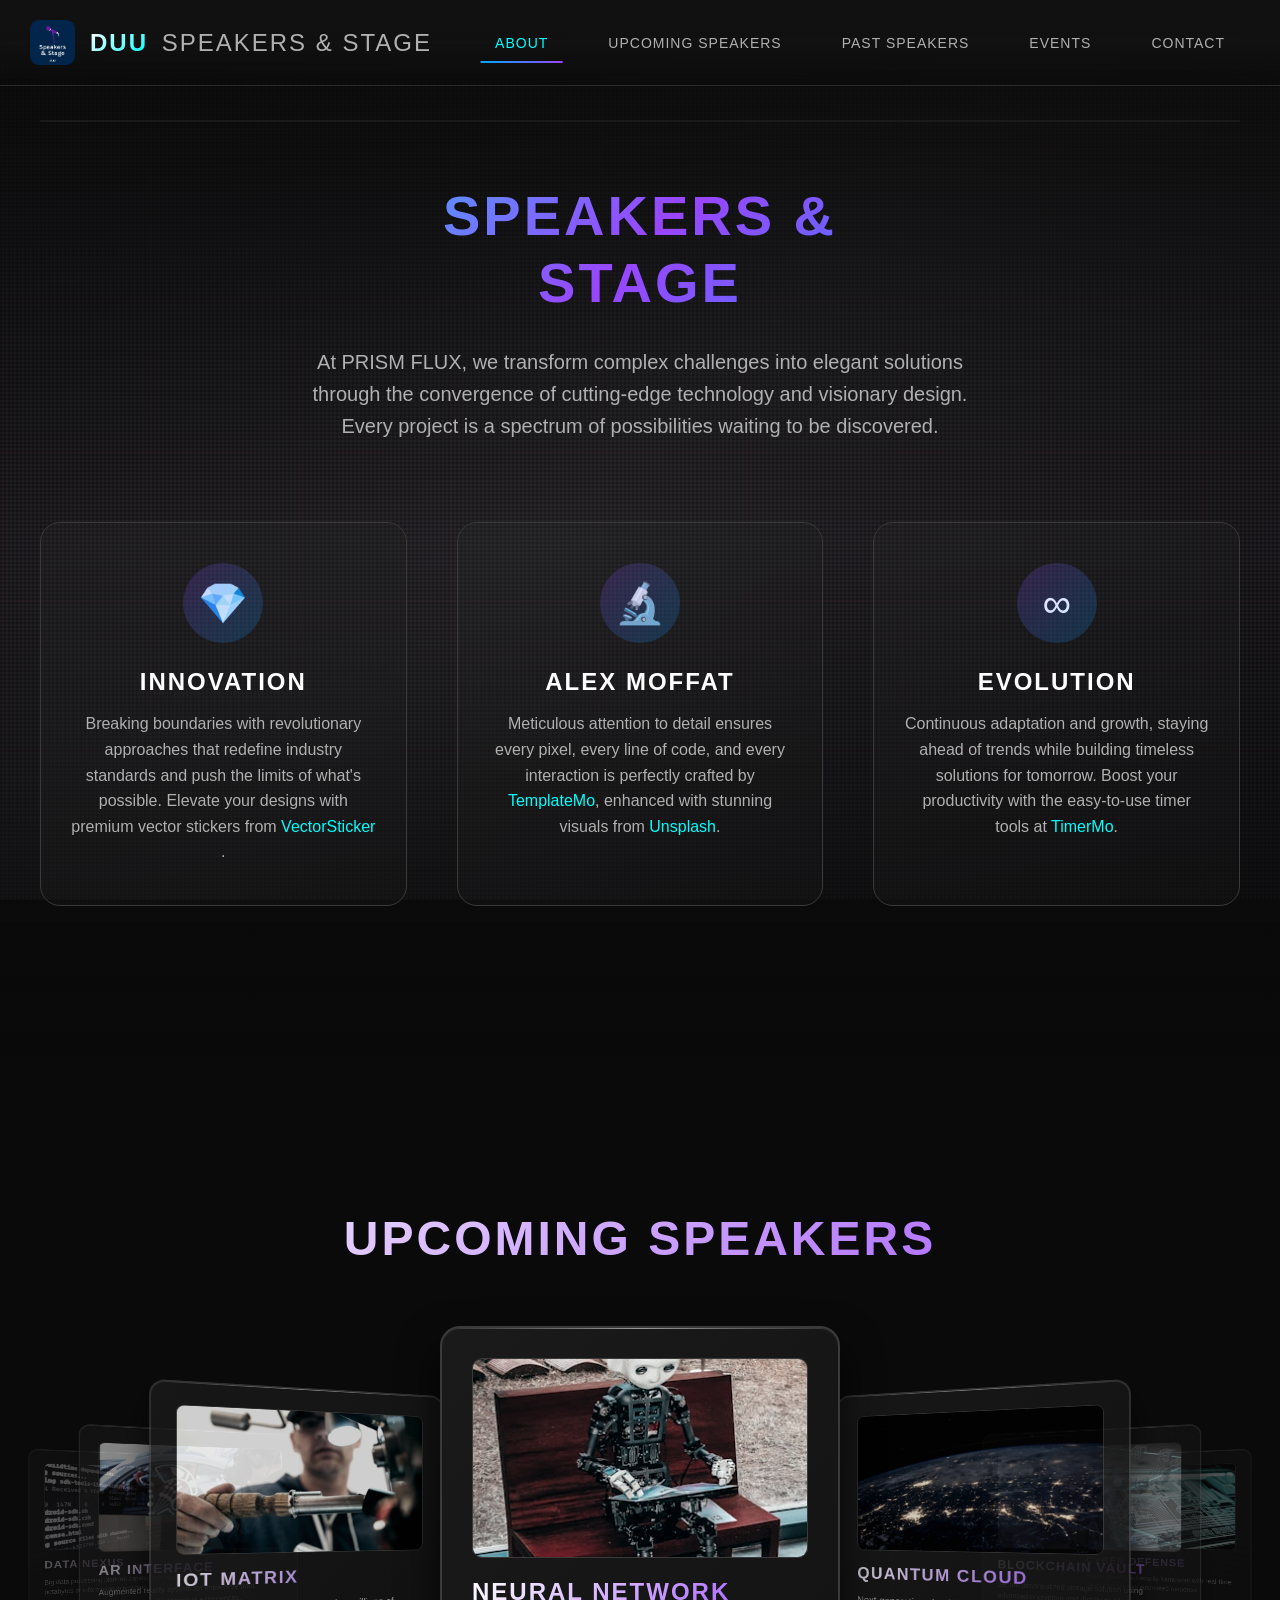
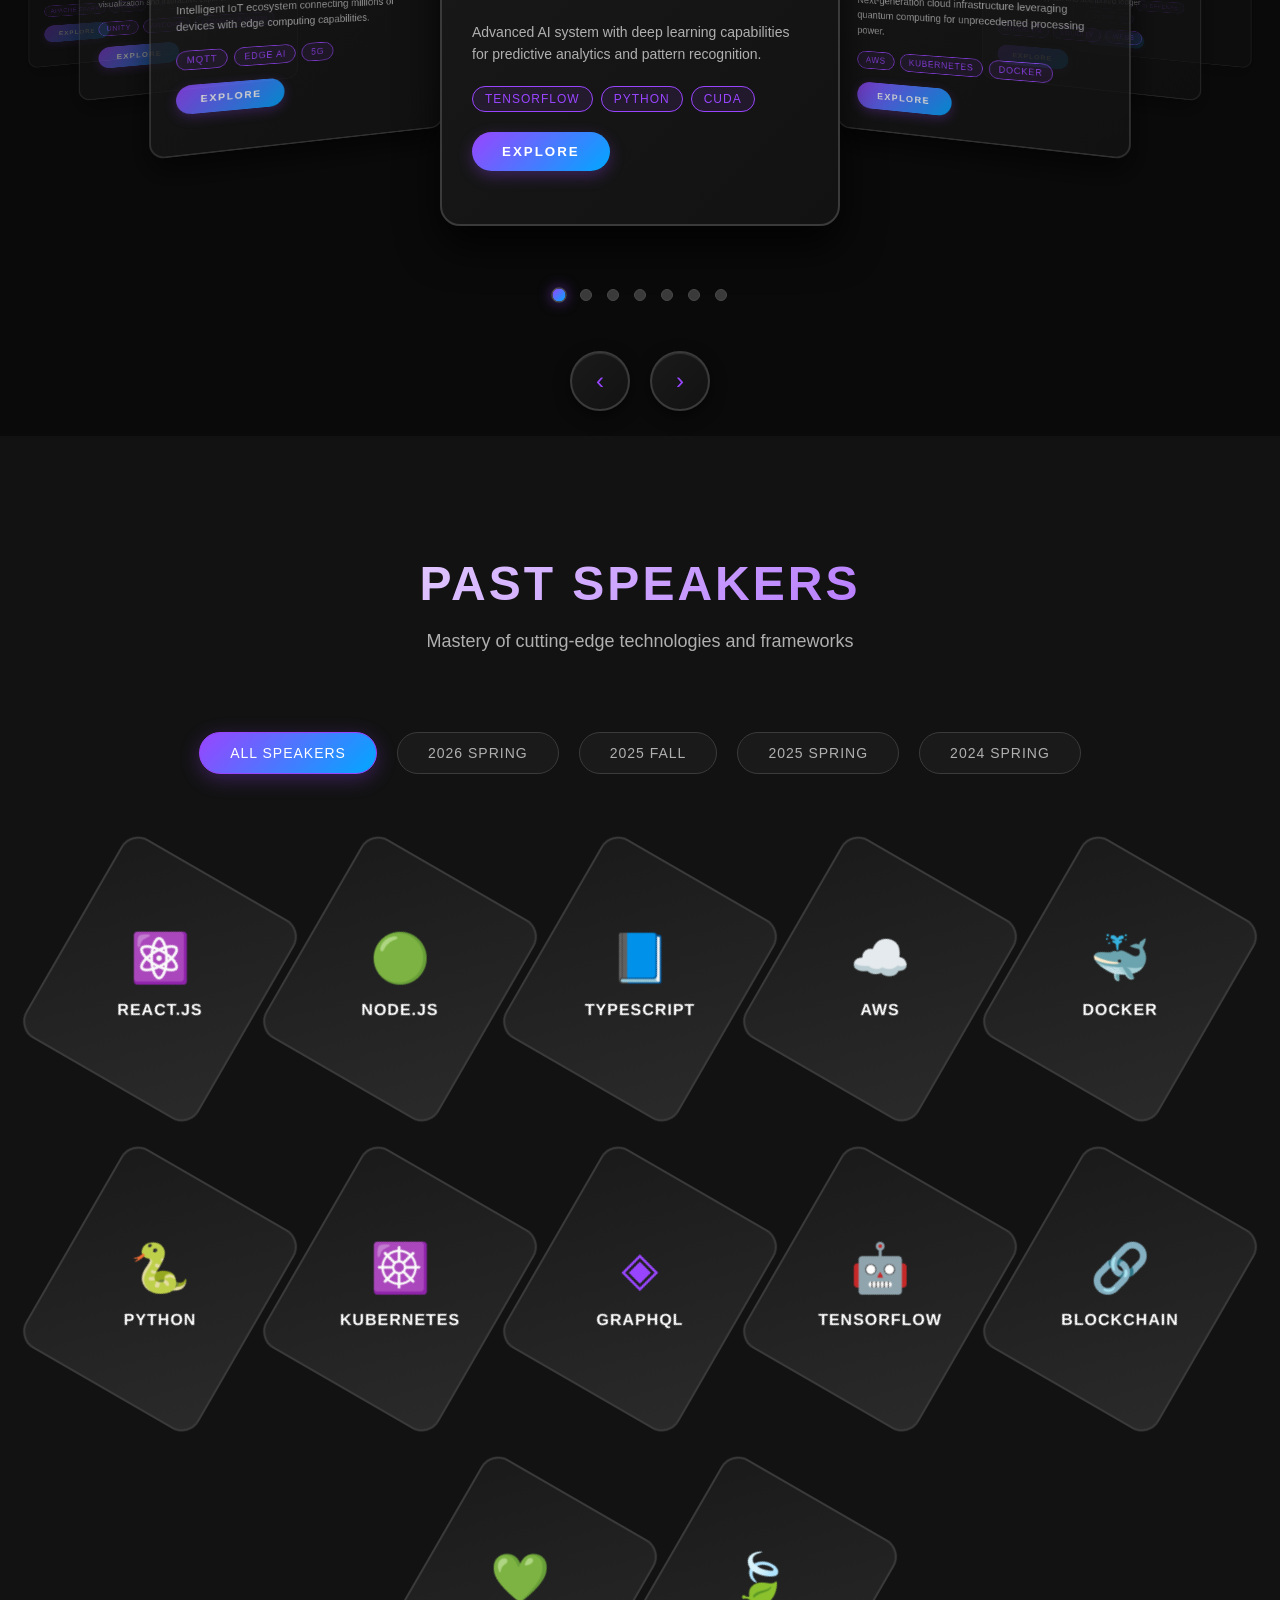
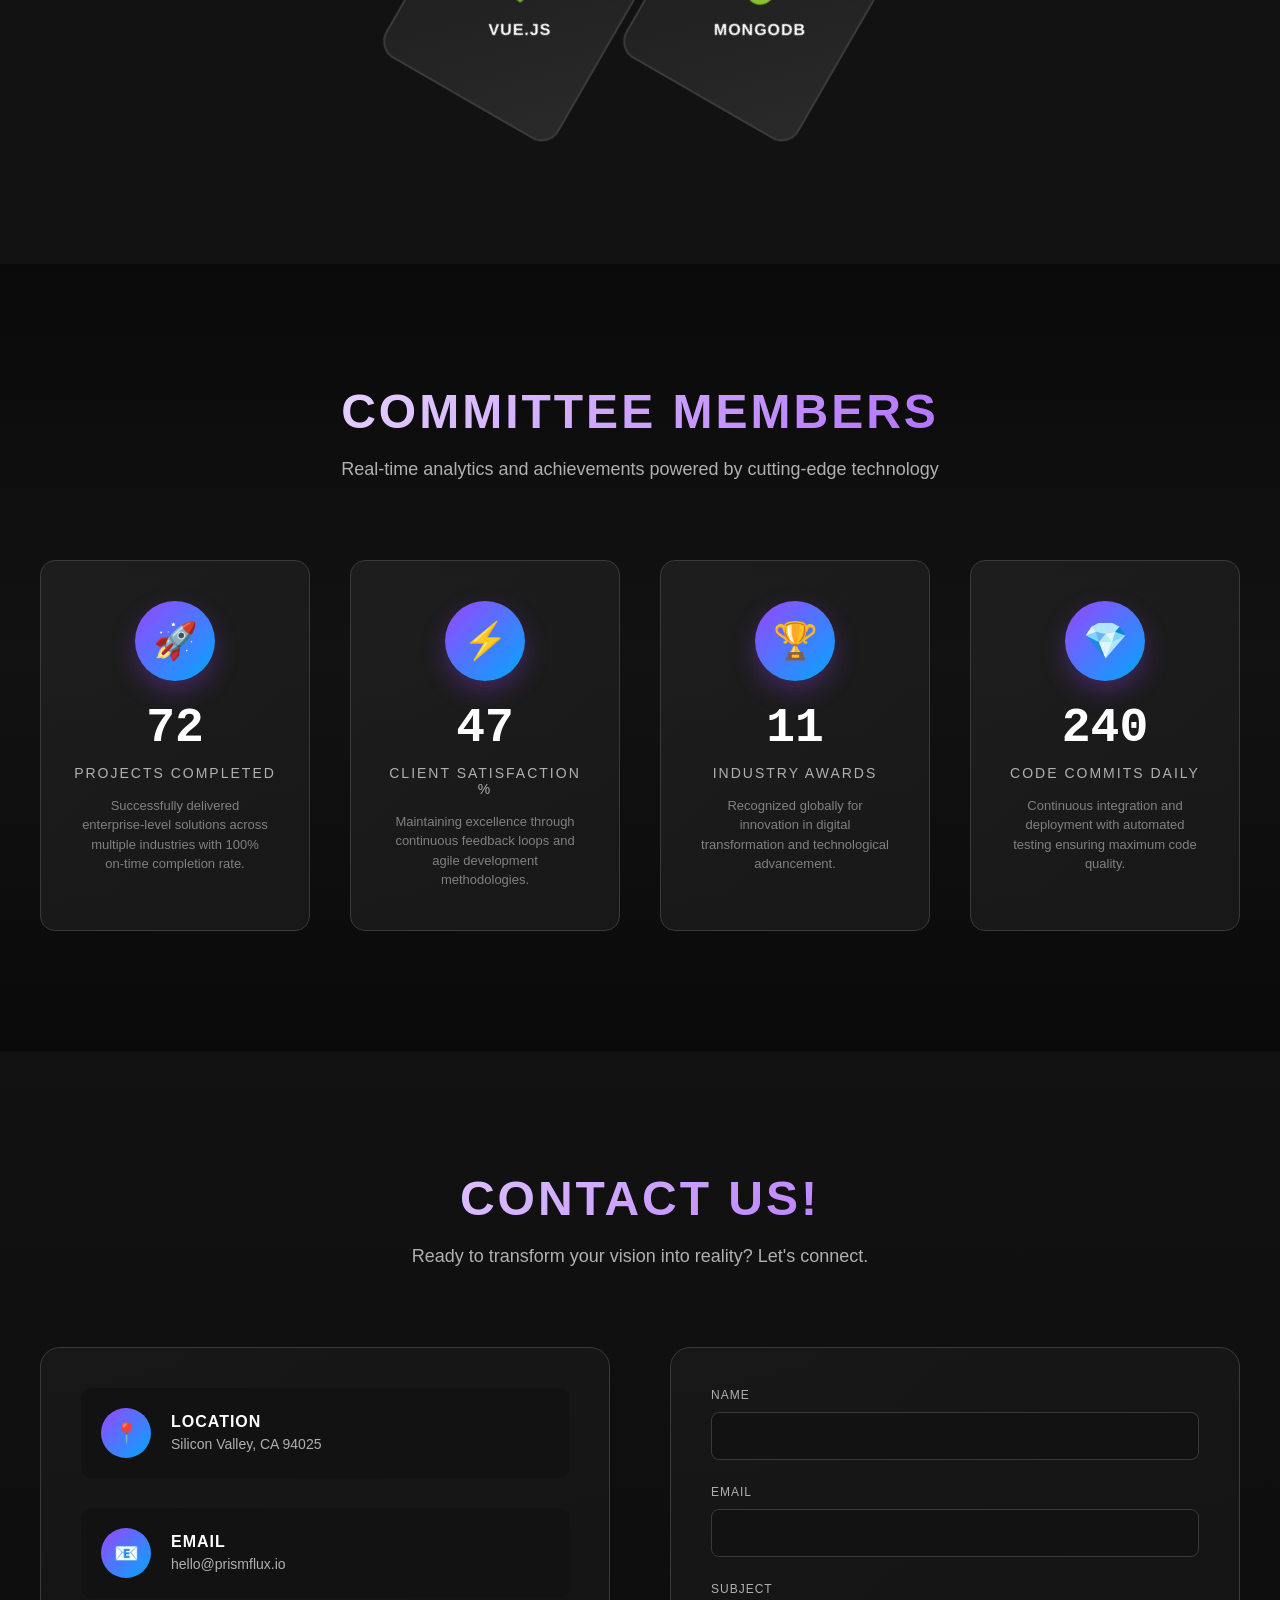
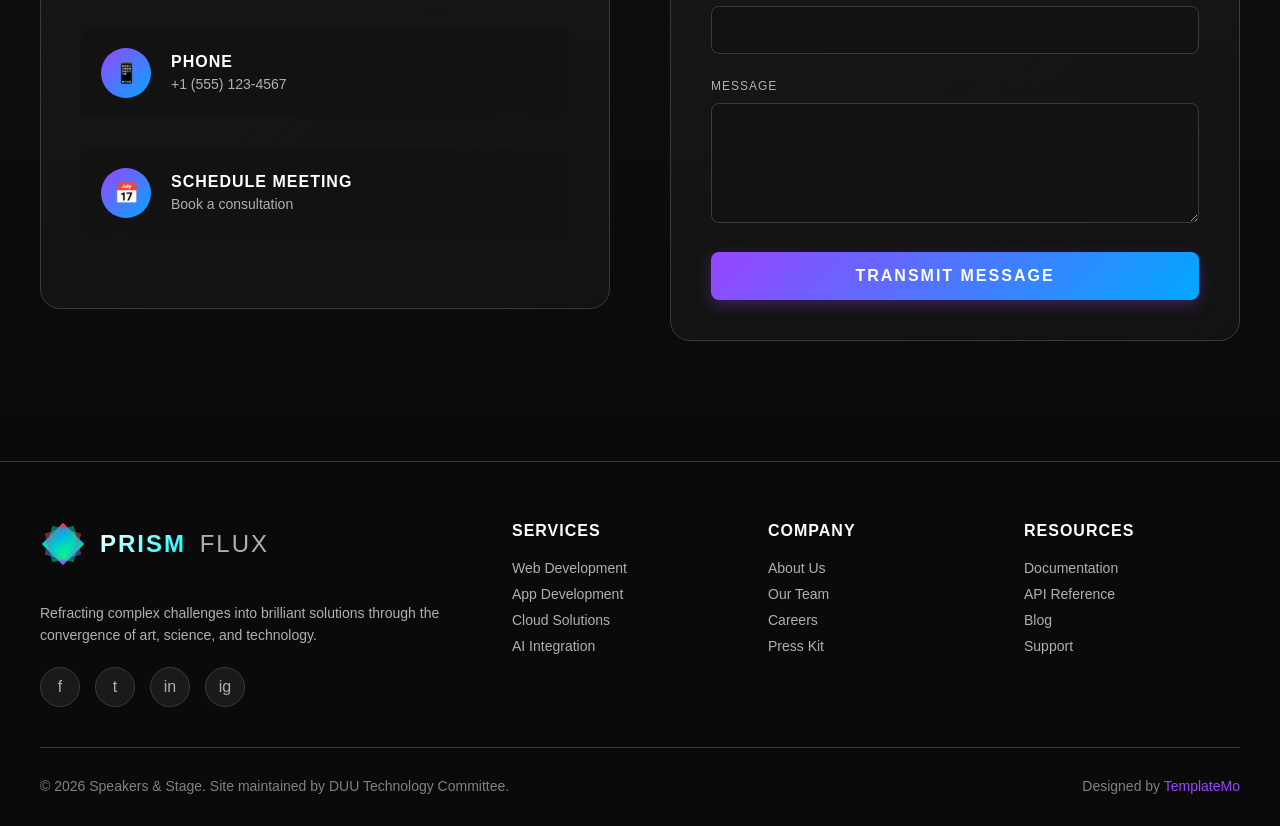
==== commit 99c8104a: "update" ====
--- a/index.html
+++ b/index.html
@@ -71,7 +71,7 @@
                 
                 <div class="pillar">
                     <div class="pillar-icon">🔬</div>
-                    <h3 class="pillar-title">Precision</h3>
+                    <h3 class="pillar-title">Alex Moffat</h3>
                     <p class="pillar-description">
                         Meticulous attention to detail ensures every pixel, every line of code, and every interaction is perfectly crafted by <a href="https://templatemo.com" rel="nofollow" target="_blank" style="color: var(--accent-cyan); text-decoration: none;">TemplateMo</a>, enhanced with stunning visuals from <a href="https://unsplash.com" rel="nofollow" target="_blank" style="color: var(--accent-cyan); text-decoration: none;">Unsplash</a>.
                     </p>
